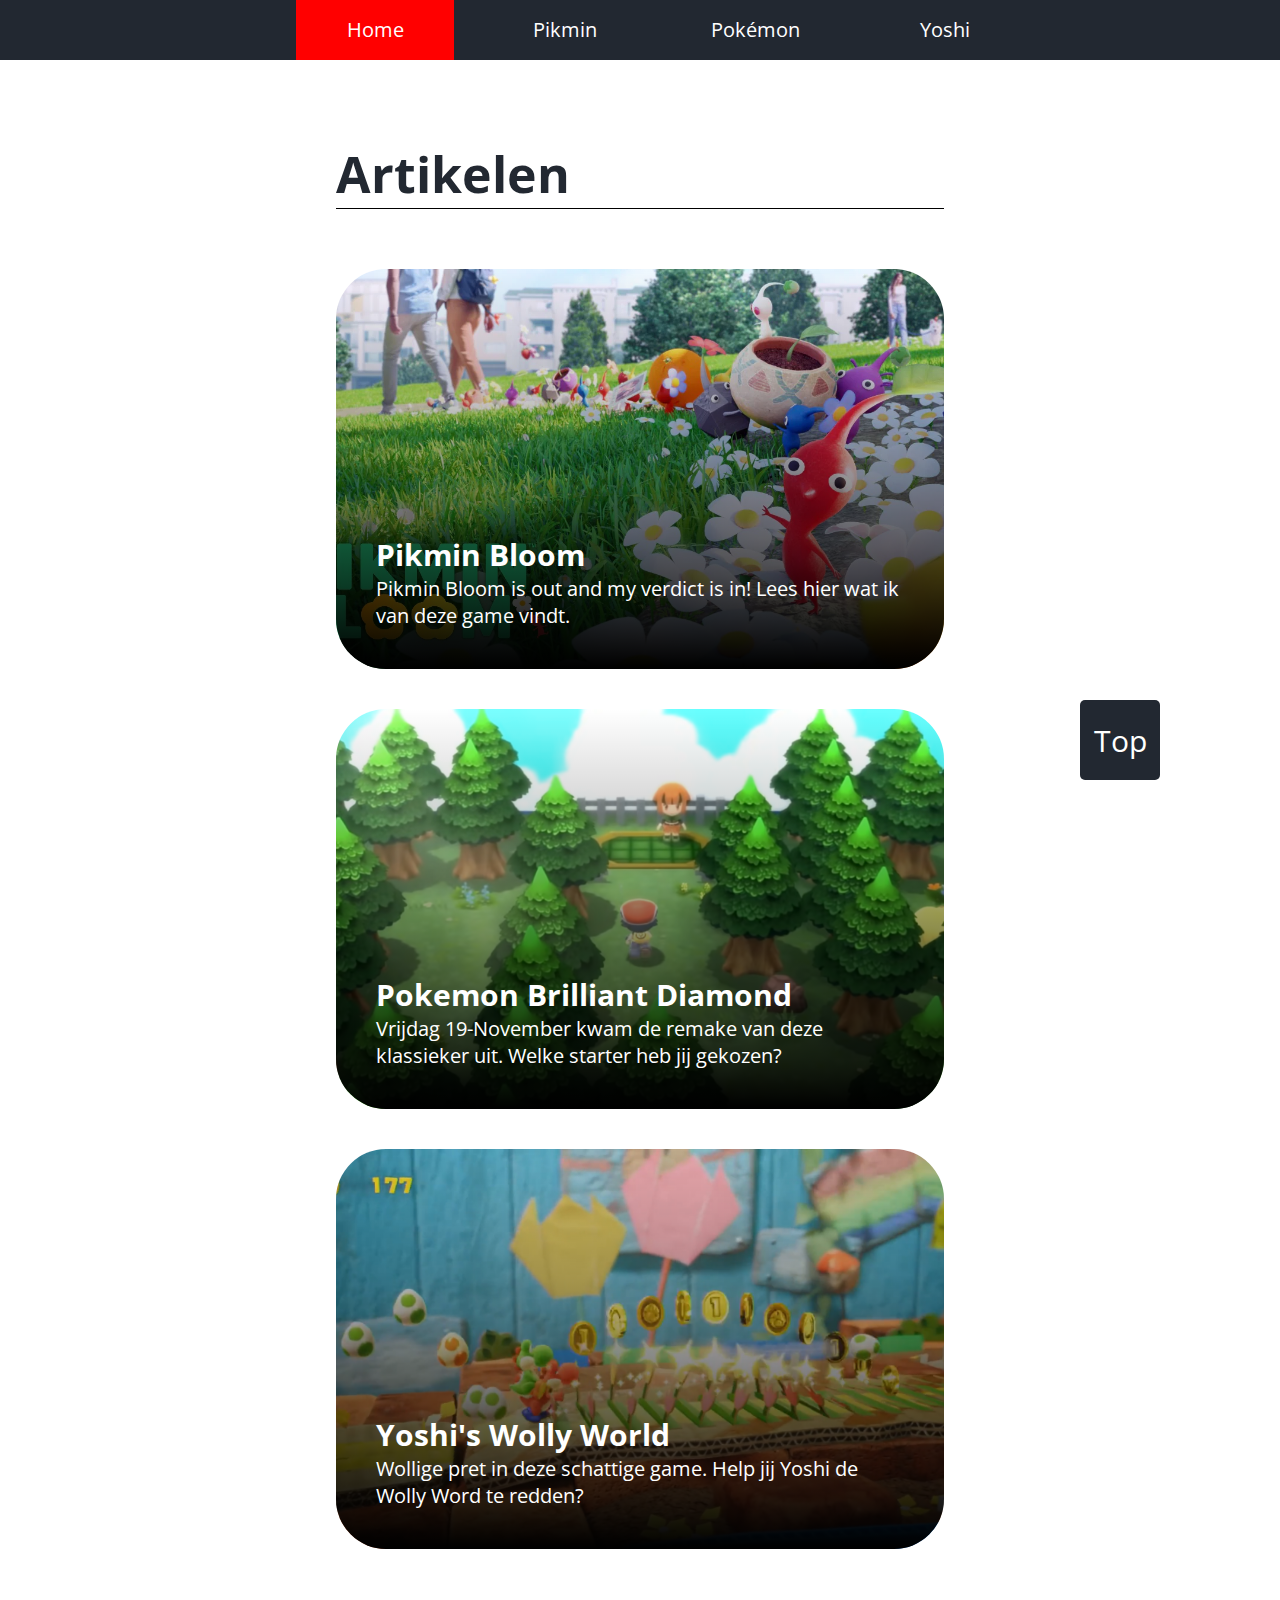
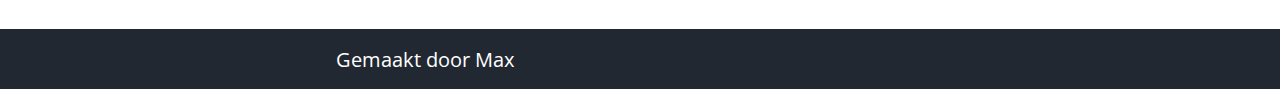
==== F1M2ONT/index.html @ 9e2c4913 "Jehtoch" ====
<!DOCTYPE html>
<html lang="nl">

<head>
    <meta charset="UTF-8">
    <meta http-equiv="X-UA-Compatible" content="IE=edge">
    <meta name="viewport" content="width=device-width, initial-scale=1.0">
    <link rel="preconnect" href="https://fonts.googleapis.com">
    <link rel="preconnect" href="https://fonts.gstatic.com" crossorigin>
    <link href="https://fonts.googleapis.com/css2?family=Open+Sans:ital@0;1&display=swap" rel="stylesheet">
    <link rel="stylesheet" href="style.css">

    <title>Max Blog</title>
</head>

<body>
    <header id="top">
        <nav>
            <ul>
                <li class="active"><a href="index.html">Home</a></li>
                <li><a href="pikmin.html">Pikmin</a></li>
                <li><a href="pokemon.html">Pokémon</a></li>
                <li><a href="Yoshi.html">Yoshi</a></li>
            </ul>
        </nav>
    </header>
    <main>
        <section class="homepage">
            <h1>Artikelen</h1>
            <article class="box">
                <a href="pikmin.html">
                    <figure>
                        <img src="img/pikminbloom.webp"
                            alt="Verschillende kleine wezens (pikmin) in verschillende kleuren">
                    </figure>
                    <section>
                        <h2>Pikmin Bloom</h2>
                        <p>Pikmin Bloom is out and my verdict is in! Lees hier wat ik van deze game vindt.</p>
                    </section>
                </a>
            </article>
            <article class="box">
                <a href="pokemon.html">
                    <figure>
                        <img src="img/pokemonmanbos.png"
                            alt="Verschillende kleine wezens (pikmin) in verschillende kleuren">
                    </figure>
                    <section>
                        <h2>Pokemon Brilliant Diamond</h2>
                        <p>Vrijdag 19-November kwam de remake van deze klassieker uit. Welke starter heb jij gekozen?
                        </p>
                    </section>
                </a>
            </article>
            <article class="box">
                <a href="yoshi.html">
                    <figure>
                        <img src="img/yoshi1.png"
                            alt="Verschillende kleine wezens (pikmin) in verschillende kleuren">
                    </figure>
                    <section>
                        <h2>Yoshi's Wolly World</h2>
                        <p>Wollige pret in deze schattige game. Help jij Yoshi de Wolly Word te redden?</p>
                    </section>
                </a>
            </article>
        </section>
    </main>
    <a class="top" href="#header">Top</a>
    <footer>
        <p>Gemaakt door Max</p>
    </footer>
</body>
</html>
---- F1M2ONT/style.css ----
*{
    margin:0;
    padding:0;
    box-sizing: border-box;
}

html{
    scroll-behavior: smooth
}

body{
    font-size: 20px;
    font-family: 'Open Sans', sans-serif; 
    color: #222831;
}

main{
    min-height: 100vh; 
    padding:40px;
    margin: 0 auto;
    max-width:60vw;
    animation-name: popup;
    animation-duration: 0.8s;
    animation-fill-mode: backwards;
}


.homepage{
   display:flex;
   flex-direction: row;
   align-items: center;
   flex-wrap: wrap;
   gap:40px;
   padding:40px;
}

header{
    height: 60px;
    width:100%;
    background: #222831;
}

nav{
    width: 60vw;
    height:100%;
    margin:0 auto;
}

nav > ul {
    list-style: none;
    display:flex;
    flex-direction: row;
    align-items: center;
    height:100%;
    justify-content: space-evenly;
    gap: 2rem;
    padding-left:40px;
}

nav > ul > li{
    width:100%;
    height:100%;
}

nav > ul > li > a{
    width:100%;
    height:100%;
    display:block;
    line-height: 60px;
    text-align: center;
}

nav > ul > li > a:visited, nav > ul > li > a:link{
    color: white;
    text-decoration: none;
}
nav > ul > .active{
    background:red;
}
article{
    width:60vw;
    margin:0 auto;
    padding: 40px;
}

.box{
    width: 100%;
    height:400px;
    padding:0;
    position:relative;
}

.box section{
    position:absolute;
    top:0;
    left:0;
    width:100%;
    height:100%;
    background:linear-gradient(transparent,60%,black);
    color:white;
    border-radius:50px;
    display:flex;
    align-items: flex-start;
    justify-content: flex-end;
    flex-direction: column;
    padding:40px;
    flex-shrink: 0;
}

.box  section > p {
    margin-bottom:0;
}

.box:nth-of-type(3){
    justify-self: flex-start;
}

.box > figure{
    height:100%;
    width:100%;
    margin-bottom:0;
}

.box img{
    object-fit: cover;
    background-position: left;
    border-radius:50px;
}

.box img:hover{
    transform:none;
}


figure{
    width:100%;
    height:100%;
    margin-bottom: 40px;
    overflow: hidden;
}

figcaption{
    font-style: italic;
    font-size: 80%;
}

img{
    width: 100%;
    height:100%;
    border-radius: 5px;
    transition:0.2s transform;
}

img:hover{
    transform:scale(1.05);
}

.homepage > h1{
    width:100%;
}
h1{
    font-size: 250%;
    margin-bottom:20px;
    border-bottom: 1px solid black;
}

p{
    margin-bottom: 40px;
}

footer{
    width:100%;
    height:60px;
    background:#222831;
    color: white;
    display:flex;
    align-items: center;
}

footer > p{
    width:60vw;
    margin: 0 auto;
    padding-left:80px;
}

audio{
    margin-top: 20px;
    display: block;
}

video{
    width:100%;
    border-radius: 5px;
    margin-top: 20px;

}

.top{
    width:80px;
    height:80px;
    background:#222831;;
    color: white;
    font-size: 150%;
    display:flex;
    justify-content: center;
    align-items: center;
    border:none;
    position:fixed;
    bottom:120px;
    right:120px;
    border-radius: 5px;
    text-decoration: none;
}

@keyframes popup {
    from{
        opacity:0;
        transform: translateY(20px);
    }
    to{
        opacity:1;
        transform: translateY(0);

    }
}

@media screen and (max-width:1000px) {
    main{
        max-width:80vw;

    }
    footer > p{
        width:80vw;
    }   
    img:hover{
        transform:none;
    }
    .top{
        bottom:20px;
        right:20px;
        width:60px;
        height:60px;
    }

    header{
        height:auto;
    }
    nav{
        width: 100%;
    }
    
    nav > ul {
        display:block;
        height:100%;
        width:100%;
        padding-left: 0;
    }
    
    nav > ul > li{
        width:100%;
        text-align: center;
        height:80px;
    }
    
    nav > ul > li > a{
        line-height: 80px;
    }
}

@media screen and (max-width:600px) {
    body{
        font-size: 16px;
    }

    h1{
        font-size: 180%;
    }

    main{
        max-width:100vw;
        padding:20px;
    }

    footer > p{
        width:100vw;
        padding-left:60px;
    }   
}
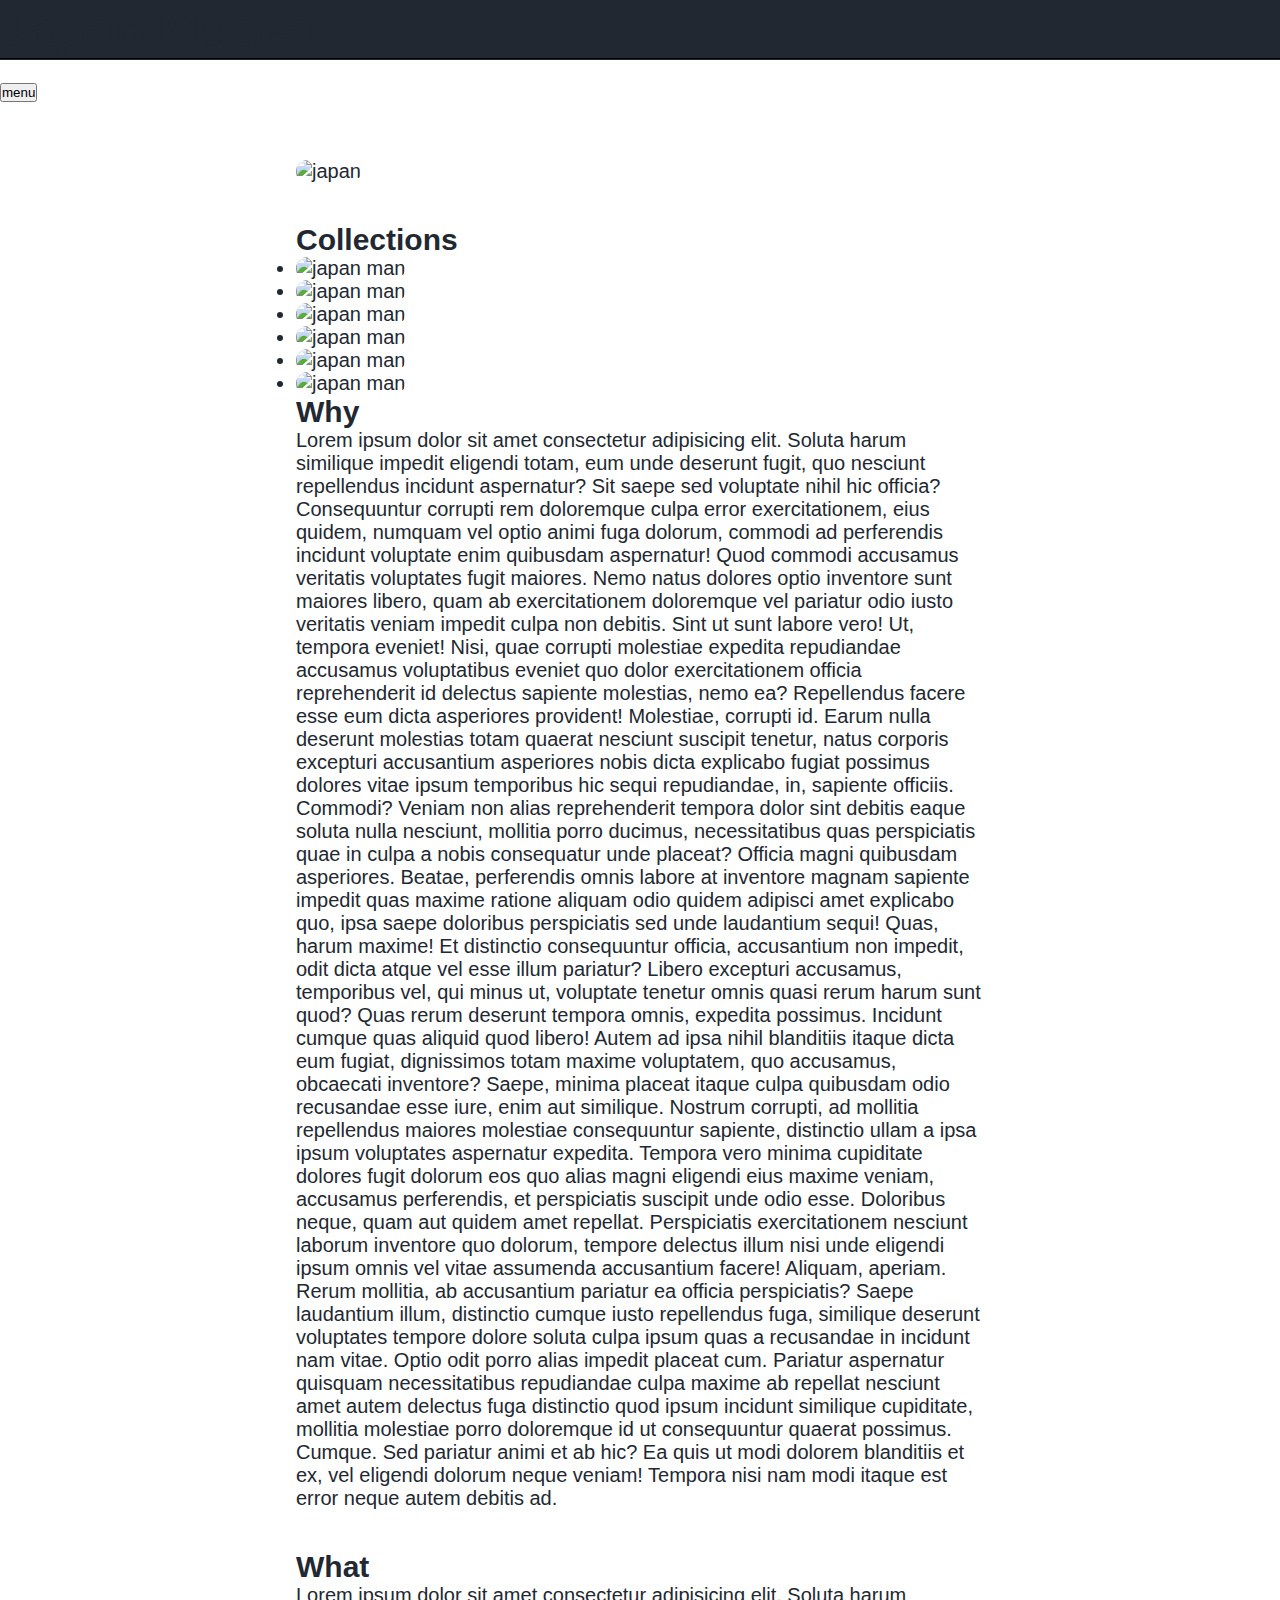
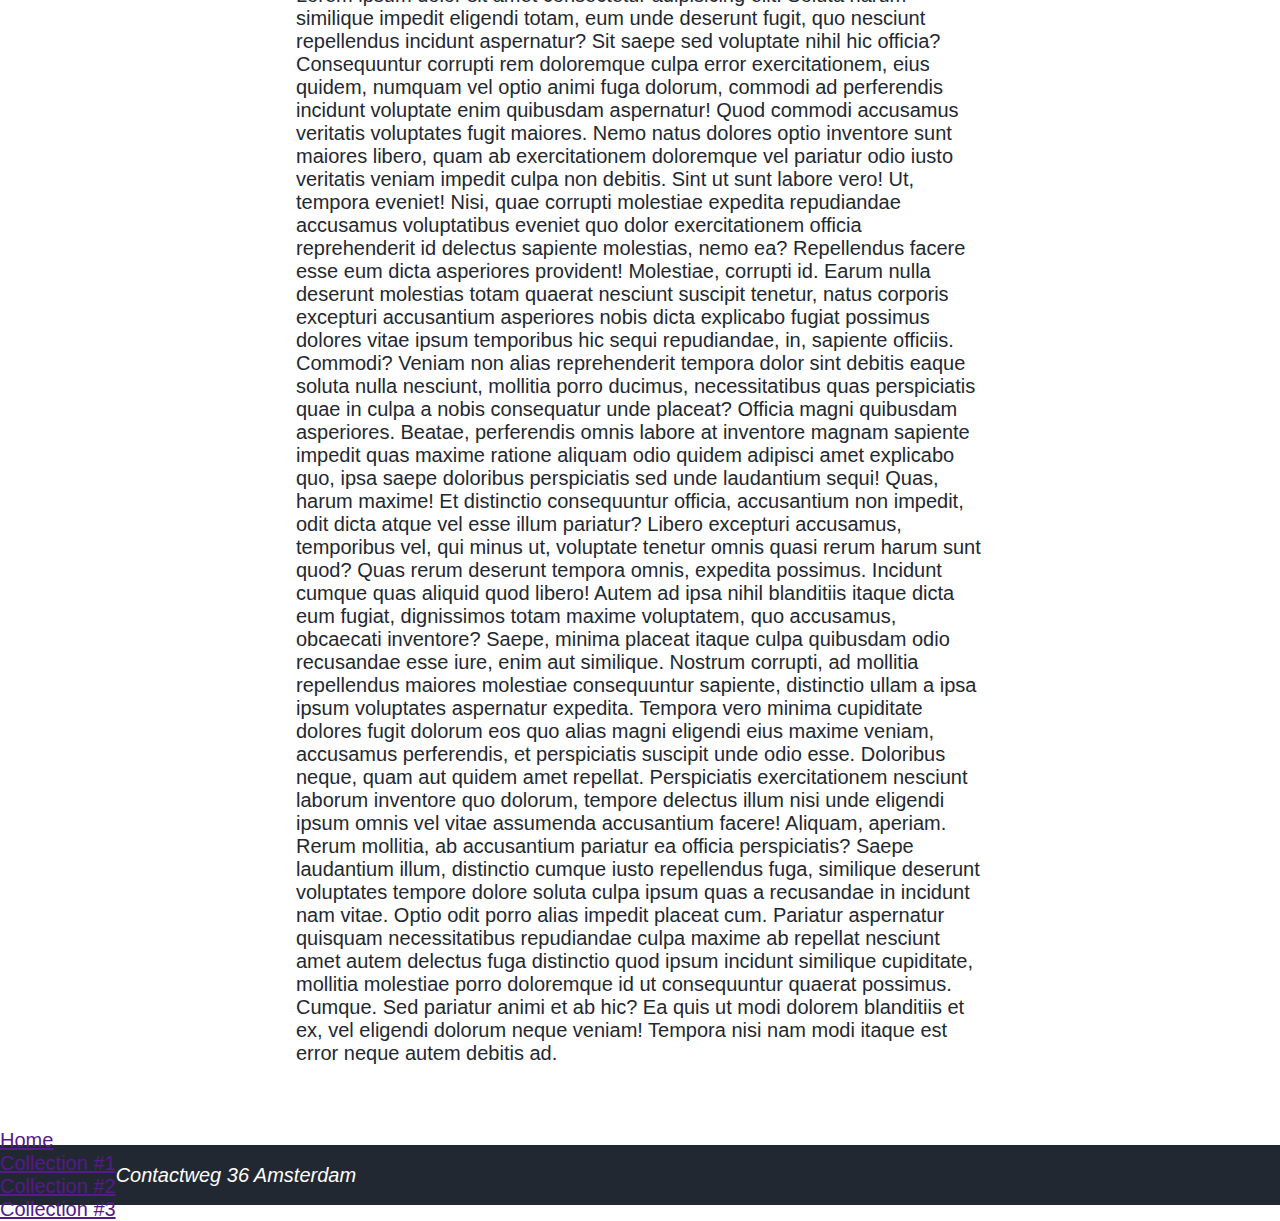
==== commit 5ec47e17: "commit" ====
--- a/F1M2ONT/index.html
+++ b/F1M2ONT/index.html
@@ -1,74 +1,115 @@
 <!DOCTYPE html>
-<html lang="nl">
-
+<html lang="en">
 <head>
     <meta charset="UTF-8">
     <meta http-equiv="X-UA-Compatible" content="IE=edge">
     <meta name="viewport" content="width=device-width, initial-scale=1.0">
-    <link rel="preconnect" href="https://fonts.googleapis.com">
-    <link rel="preconnect" href="https://fonts.gstatic.com" crossorigin>
-    <link href="https://fonts.googleapis.com/css2?family=Open+Sans:ital@0;1&display=swap" rel="stylesheet">
-    <link rel="stylesheet" href="style.css">
-
-    <title>Max Blog</title>
+    <link rel="stylesheet" href="style2.css">
+    <script src="script.js" defer></script>
+    <title>Document</title>
 </head>
-
-<body>
-    <header id="top">
-        <nav>
-            <ul>
-                <li class="active"><a href="index.html">Home</a></li>
-                <li><a href="pikmin.html">Pikmin</a></li>
-                <li><a href="pokemon.html">Pokémon</a></li>
-                <li><a href="Yoshi.html">Yoshi</a></li>
+<body id="js--body">
+    <header class="header">
+        <h1 class="headerTitle">Japan Musea</h1>
+        <button id="js--menu" class="headerButton">menu</button>
+    </header>
+    <nav id="js--nav" class="mainNavigation">
+        <ul class="mainNavigationList">
+            <li class="mainNavigationListItem">
+                <a href="">Home</a>
+            </li>
+            <li class="mainNavigationListItem">
+                <a href="">Collection #1</a>
+            </li>
+            <li class="mainNavigationListItem">
+                <a href="">Collection #2</a>
+            </li>
+            <li class="mainNavigationListItem">
+                <a href="">Collection #3</a>
+            </li>
+        </ul>
+    </nav>
+    <main>
+        <figure class="bigFigure">
+            <img src="img/pexels-dsd-1822605.jpg" alt="japan">
+        </figure>
+        <section class="collections">
+            <h2 class="collectionsTitle">Collections</h2>
+            <ul class="collectionsList">
+                <li class="collectionsListItem">
+                    <img src="img/pexels-dsd-1822605.jpg" alt="japan man">
+                </li>
+                <li class="collectionsListItem">
+                    <img src="img/pexels-dsd-1822605.jpg" alt="japan man">
+                </li>
+                <li class="collectionsListItem">
+                    <img src="img/pexels-dsd-1822605.jpg" alt="japan man">
+                </li>
+                <li class="collectionsListItem">
+                    <img src="img/pexels-dsd-1822605.jpg" alt="japan man">
+                </li>
+                <li class="collectionsListItem">
+                    <img src="img/pexels-dsd-1822605.jpg" alt="japan man">
+                </li>
+                <li class="collectionsListItem">
+                    <img src="img/pexels-dsd-1822605.jpg" alt="japan man">
+                </li>
             </ul>
-        </nav>
-    </header>
-    <main>
-        <section class="homepage">
-            <h1>Artikelen</h1>
-            <article class="box">
-                <a href="pikmin.html">
-                    <figure>
-                        <img src="img/pikminbloom.webp"
-                            alt="Verschillende kleine wezens (pikmin) in verschillende kleuren">
-                    </figure>
-                    <section>
-                        <h2>Pikmin Bloom</h2>
-                        <p>Pikmin Bloom is out and my verdict is in! Lees hier wat ik van deze game vindt.</p>
-                    </section>
-                </a>
-            </article>
-            <article class="box">
-                <a href="pokemon.html">
-                    <figure>
-                        <img src="img/pokemonmanbos.png"
-                            alt="Verschillende kleine wezens (pikmin) in verschillende kleuren">
-                    </figure>
-                    <section>
-                        <h2>Pokemon Brilliant Diamond</h2>
-                        <p>Vrijdag 19-November kwam de remake van deze klassieker uit. Welke starter heb jij gekozen?
-                        </p>
-                    </section>
-                </a>
-            </article>
-            <article class="box">
-                <a href="yoshi.html">
-                    <figure>
-                        <img src="img/yoshi1.png"
-                            alt="Verschillende kleine wezens (pikmin) in verschillende kleuren">
-                    </figure>
-                    <section>
-                        <h2>Yoshi's Wolly World</h2>
-                        <p>Wollige pret in deze schattige game. Help jij Yoshi de Wolly Word te redden?</p>
-                    </section>
-                </a>
-            </article>
+        </section>
+        <section class="info">
+            <div class="block">
+                <h2 class="infoTitle">Why</h2>
+                <p>
+                Lorem ipsum dolor sit amet consectetur adipisicing elit. Soluta harum similique impedit eligendi totam, eum unde deserunt fugit, quo nesciunt repellendus incidunt aspernatur? Sit saepe sed voluptate nihil hic officia?
+                Consequuntur corrupti rem doloremque culpa error exercitationem, eius quidem, numquam vel optio animi fuga dolorum, commodi ad perferendis incidunt voluptate enim quibusdam aspernatur! Quod commodi accusamus veritatis voluptates fugit maiores.
+                Nemo natus dolores optio inventore sunt maiores libero, quam ab exercitationem doloremque vel pariatur odio iusto veritatis veniam impedit culpa non debitis. Sint ut sunt labore vero! Ut, tempora eveniet!
+                Nisi, quae corrupti molestiae expedita repudiandae accusamus voluptatibus eveniet quo dolor exercitationem officia reprehenderit id delectus sapiente molestias, nemo ea? Repellendus facere esse eum dicta asperiores provident! Molestiae, corrupti id.
+                Earum nulla deserunt molestias totam quaerat nesciunt suscipit tenetur, natus corporis excepturi accusantium asperiores nobis dicta explicabo fugiat possimus dolores vitae ipsum temporibus hic sequi repudiandae, in, sapiente officiis. Commodi?
+                Veniam non alias reprehenderit tempora dolor sint debitis eaque soluta nulla nesciunt, mollitia porro ducimus, necessitatibus quas perspiciatis quae in culpa a nobis consequatur unde placeat? Officia magni quibusdam asperiores.
+                Beatae, perferendis omnis labore at inventore magnam sapiente impedit quas maxime ratione aliquam odio quidem adipisci amet explicabo quo, ipsa saepe doloribus perspiciatis sed unde laudantium sequi! Quas, harum maxime!
+                Et distinctio consequuntur officia, accusantium non impedit, odit dicta atque vel esse illum pariatur? Libero excepturi accusamus, temporibus vel, qui minus ut, voluptate tenetur omnis quasi rerum harum sunt quod?
+                Quas rerum deserunt tempora omnis, expedita possimus. Incidunt cumque quas aliquid quod libero! Autem ad ipsa nihil blanditiis itaque dicta eum fugiat, dignissimos totam maxime voluptatem, quo accusamus, obcaecati inventore?
+                Saepe, minima placeat itaque culpa quibusdam odio recusandae esse iure, enim aut similique. Nostrum corrupti, ad mollitia repellendus maiores molestiae consequuntur sapiente, distinctio ullam a ipsa ipsum voluptates aspernatur expedita.
+                Tempora vero minima cupiditate dolores fugit dolorum eos quo alias magni eligendi eius maxime veniam, accusamus perferendis, et perspiciatis suscipit unde odio esse. Doloribus neque, quam aut quidem amet repellat.
+                Perspiciatis exercitationem nesciunt laborum inventore quo dolorum, tempore delectus illum nisi unde eligendi ipsum omnis vel vitae assumenda accusantium facere! Aliquam, aperiam. Rerum mollitia, ab accusantium pariatur ea officia perspiciatis?
+                Saepe laudantium illum, distinctio cumque iusto repellendus fuga, similique deserunt voluptates tempore dolore soluta culpa ipsum quas a recusandae in incidunt nam vitae. Optio odit porro alias impedit placeat cum.
+                Pariatur aspernatur quisquam necessitatibus repudiandae culpa maxime ab repellat nesciunt amet autem delectus fuga distinctio quod ipsum incidunt similique cupiditate, mollitia molestiae porro doloremque id ut consequuntur quaerat possimus. Cumque.
+                Sed pariatur animi et ab hic? Ea quis ut modi dolorem blanditiis et ex, vel eligendi dolorum neque veniam! Tempora nisi nam modi itaque est error neque autem debitis ad.    
+                </p>    
+            </div>
+            <div class="block">
+                <h2 class="infoTitle">What</h2>
+                <p>
+                    Lorem ipsum dolor sit amet consectetur adipisicing elit. Soluta harum similique impedit eligendi totam, eum unde deserunt fugit, quo nesciunt repellendus incidunt aspernatur? Sit saepe sed voluptate nihil hic officia?
+                    Consequuntur corrupti rem doloremque culpa error exercitationem, eius quidem, numquam vel optio animi fuga dolorum, commodi ad perferendis incidunt voluptate enim quibusdam aspernatur! Quod commodi accusamus veritatis voluptates fugit maiores.
+                    Nemo natus dolores optio inventore sunt maiores libero, quam ab exercitationem doloremque vel pariatur odio iusto veritatis veniam impedit culpa non debitis. Sint ut sunt labore vero! Ut, tempora eveniet!
+                    Nisi, quae corrupti molestiae expedita repudiandae accusamus voluptatibus eveniet quo dolor exercitationem officia reprehenderit id delectus sapiente molestias, nemo ea? Repellendus facere esse eum dicta asperiores provident! Molestiae, corrupti id.
+                    Earum nulla deserunt molestias totam quaerat nesciunt suscipit tenetur, natus corporis excepturi accusantium asperiores nobis dicta explicabo fugiat possimus dolores vitae ipsum temporibus hic sequi repudiandae, in, sapiente officiis. Commodi?
+                    Veniam non alias reprehenderit tempora dolor sint debitis eaque soluta nulla nesciunt, mollitia porro ducimus, necessitatibus quas perspiciatis quae in culpa a nobis consequatur unde placeat? Officia magni quibusdam asperiores.
+                    Beatae, perferendis omnis labore at inventore magnam sapiente impedit quas maxime ratione aliquam odio quidem adipisci amet explicabo quo, ipsa saepe doloribus perspiciatis sed unde laudantium sequi! Quas, harum maxime!
+                    Et distinctio consequuntur officia, accusantium non impedit, odit dicta atque vel esse illum pariatur? Libero excepturi accusamus, temporibus vel, qui minus ut, voluptate tenetur omnis quasi rerum harum sunt quod?
+                    Quas rerum deserunt tempora omnis, expedita possimus. Incidunt cumque quas aliquid quod libero! Autem ad ipsa nihil blanditiis itaque dicta eum fugiat, dignissimos totam maxime voluptatem, quo accusamus, obcaecati inventore?
+                    Saepe, minima placeat itaque culpa quibusdam odio recusandae esse iure, enim aut similique. Nostrum corrupti, ad mollitia repellendus maiores molestiae consequuntur sapiente, distinctio ullam a ipsa ipsum voluptates aspernatur expedita.
+                    Tempora vero minima cupiditate dolores fugit dolorum eos quo alias magni eligendi eius maxime veniam, accusamus perferendis, et perspiciatis suscipit unde odio esse. Doloribus neque, quam aut quidem amet repellat.
+                    Perspiciatis exercitationem nesciunt laborum inventore quo dolorum, tempore delectus illum nisi unde eligendi ipsum omnis vel vitae assumenda accusantium facere! Aliquam, aperiam. Rerum mollitia, ab accusantium pariatur ea officia perspiciatis?
+                    Saepe laudantium illum, distinctio cumque iusto repellendus fuga, similique deserunt voluptates tempore dolore soluta culpa ipsum quas a recusandae in incidunt nam vitae. Optio odit porro alias impedit placeat cum.
+                    Pariatur aspernatur quisquam necessitatibus repudiandae culpa maxime ab repellat nesciunt amet autem delectus fuga distinctio quod ipsum incidunt similique cupiditate, mollitia molestiae porro doloremque id ut consequuntur quaerat possimus. Cumque.
+                    Sed pariatur animi et ab hic? Ea quis ut modi dolorem blanditiis et ex, vel eligendi dolorum neque veniam! Tempora nisi nam modi itaque est error neque autem debitis ad.    
+                    </p>
+            </div>
         </section>
     </main>
-    <a class="top" href="#header">Top</a>
-    <footer>
-        <p>Gemaakt door Max</p>
-    </footer>
+        <footer class="footer">
+            <ul class="footerNavigation">
+                <li class="footerNavigationItem"> <a href="">Home</a></li>
+                <li class="footerNavigationItem"> <a href="">Collection #1</a></li>
+                <li class="footerNavigationItem"> <a href="">Collection #2</a></li>
+                <li class="footerNavigationItem"> <a href="">Collection #3</a></li>
+            </ul>
+            <address>
+                Contactweg 36
+                Amsterdam
+            </address>
+        </footer>
 </body>
 </html>--- a/F1M2ONT/style2.css
+++ b/F1M2ONT/style2.css
@@ -0,0 +1,288 @@
+*{
+    margin:0;
+    padding:0;
+    box-sizing: border-box;
+}
+
+html{
+    scroll-behavior: smooth
+}
+
+body{
+    font-size: 1.25rem;
+    font-family: 'Open Sans', sans-serif; 
+    color: #222831;
+}
+
+main{
+    min-height: 100vh; 
+    padding: 2.5rem;
+    margin: 0 auto;
+    max-width:60vw;
+    animation-name: popup;
+    animation-duration: 0.8s;
+    animation-fill-mode: backwards;
+}
+
+
+.homepage{
+   display:flex;
+   flex-direction: row;
+   align-items: center;
+   flex-wrap: wrap;
+   gap: 2.5rem;
+   padding: 2.5rem;
+}
+
+header{
+    height: 3.75rem;
+    width:100%;
+    background: #222831;
+}
+
+nav{
+    width: 60vw;
+    height:100%;
+    margin:0 auto;
+}
+
+nav > ul {
+    list-style: none;
+    display:flex;
+    flex-direction: row;
+    align-items: center;
+    height:100%;
+    justify-content: space-evenly;
+    gap: 2rem;
+    padding-left: 2.5rem;
+}
+
+nav > ul > li{
+    width:100%;
+    height:100%;
+}
+
+nav > ul > li > a{
+    width:100%;
+    height:100%;
+    display:block;
+    line-height: 3.75rem;
+    text-align: center;
+}
+
+nav > ul > li > a:visited, nav > ul > li > a:link{
+    color: white;
+    text-decoration: none;
+}
+nav > ul > .active{
+    background:red;
+}
+article{
+    width:60vw;
+    margin:0 auto;
+    padding: 2.5rem;
+}
+
+.box{
+    width: 100%;
+    height: 25rem;
+    padding:0;
+    position:relative;
+}
+
+.box section{
+    position:absolute;
+    top:0;
+    left:0;
+    width:100%;
+    height:100%;
+    background:linear-gradient(transparent,60%,black);
+    color:white;
+    border-radius: 3.125rem;
+    display:flex;
+    align-items: flex-start;
+    justify-content: flex-end;
+    flex-direction: column;
+    padding: 2.5rem;
+    flex-shrink: 0;
+}
+
+.box  section > p {
+    margin-bottom:0;
+}
+
+.box:nth-of-type(3){
+    justify-self: flex-start;
+}
+
+.box > figure{
+    height:100%;
+    width:100%;
+    margin-bottom:0;
+}
+
+.box img{
+    object-fit: cover;
+    background-position: left;
+    border-radius: 3.125rem;
+}
+
+.box img:hover{
+    transform:none;
+}
+
+
+figure{
+    width:100%;
+    height:100%;
+    margin-bottom: 2.5rem;
+    overflow: hidden;
+}
+
+figcaption{
+    font-style: italic;
+    font-size: 80%;
+}
+
+img{
+    width: 100%;
+    height:100%;
+    border-radius: 3.2rem;
+    transition:0.2s transform;
+}
+
+img:hover{
+    transform:scale(1.05);
+}
+
+.homepage > h1{
+    width:100%;
+}
+h1{
+    font-size: 250%;
+    margin-bottom: 1.25rem ;
+    border-bottom: 1px solid black;
+}
+
+p{
+    margin-bottom: 2.5rem;
+}
+
+footer{
+    width:100%;
+    height: 3.75rem;
+    background:#222831;
+    color: white;
+    display:flex;
+    align-items: center;
+}
+
+footer > p{
+    width:60vw;
+    margin: 0 auto;
+    padding-left: 5rem;
+}
+
+audio{
+    margin-top: 1.25rem;
+    display: block;
+}
+
+video{
+    width:100%;
+    border-radius: 5px;
+    margin-top: 1.25rem;
+
+}
+
+.top{
+    width: 5rem;
+    height: 5rem;
+    background:#222831;;
+    color: white;
+    font-size: 150%;
+    display:flex;
+    justify-content: center;
+    align-items: center;
+    border:none;
+    position:fixed;
+    bottom: 7.5rem;
+    right: 7.5rem;
+    border-radius: 5px;
+    text-decoration: none;
+}
+
+@keyframes popup {
+    from{
+        opacity:0;
+        transform: translateY(1.25rem);
+    }
+    to{
+        opacity:1;
+        transform: translateY(0);
+
+    }
+}
+
+@media screen and (max-width: 62.5rem) {
+    main{
+        max-width:80vw;
+
+    }
+    footer > p{
+        width:80vw;
+    }   
+    img:hover{
+        transform:none;
+    }
+    .top{
+        bottom: 1.25rem;
+        right: 1.25;
+        width: 3.75rem;
+        height: 3.75rem;
+    }
+
+    header{
+        height:auto;
+    }
+    nav{
+        width: 100%;
+    }
+    
+    nav > ul {
+        display:block;
+        height:100%;
+        width:100%;
+        padding-left: 0;
+    }
+    
+    nav > ul > li{
+        width:100%;
+        text-align: center;
+        height: 5rem;
+    }
+    
+    nav > ul > li > a{
+        line-height: 5rem;
+    }
+}
+
+@media screen and (max-width: 37.5rem) {
+    body{
+        font-size: 1rem;
+    }
+
+    h1{
+        font-size: 180%;
+    }
+
+    main{
+        max-width:100vw;
+        padding:1.25rem;
+    }
+
+    footer > p{
+        width:100vw;
+        padding-left:3.75rem;
+    }   
+}